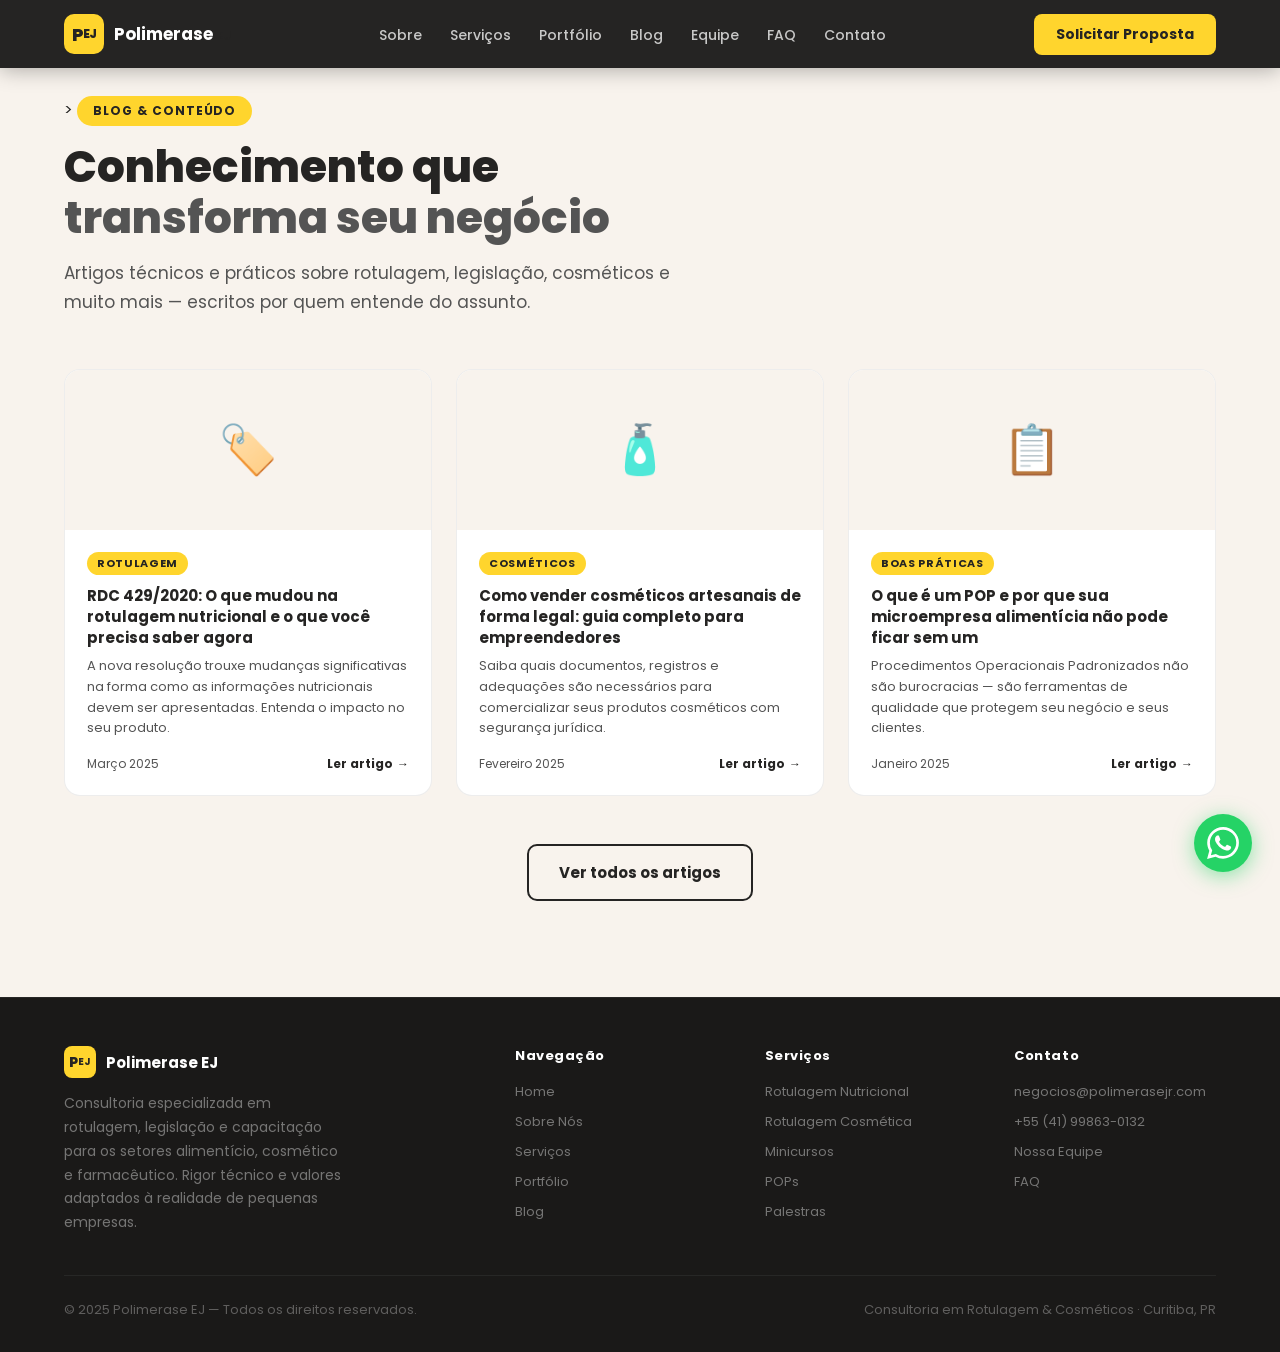
==== blog.html @ e38699f6 "refactor single-page layout into multi-page structure" ====
<head>

<meta charset="UTF-8">
<meta name="viewport" content="width=device-width, initial-scale=1.0">
<meta name="description" content="Polimerase EJ – Consultoria especializada em rotulagem nutricional, rotulagem cosmética, minicursos e palestras para o setor farmacêutico e alimentício. Metodologia baseada em conhecimento técnico atualizado e valores adaptados à realidade de pequenas empresas.">
<meta name="keywords" content="rotulagem nutricional, rotulagem cosmética, consultoria, minicursos, workshop, legislação, empresa júnior, cosmético, nutrição, artesanal, engajamento, vendas, segurança alimentar">
<title>Polimerase EJ – Consultoria em Rotulagem & Cosmética</title>
<link rel="preconnect" href="https://fonts.googleapis.com">
<link rel="preconnect" href="https://fonts.gstatic.com" crossorigin>
<link href="https://fonts.googleapis.com/css2?family=Poppins:ital,wght@0,300;0,400;0,500;0,600;0,700;0,800;1,400&display=swap" rel="stylesheet">
<link rel="stylesheet" href="style.css">


</head>
<body>

<nav id="navbar">

  <a href="index.html" class="nav-logo">
    <div class="nav-logo-icon">P<span style="color:#252423;font-size:12px">EJ</span></div>
    <div class="nav-logo-text">Polimerase <span style="color:#252423;font-size:12px">EJ</span></div>
  </a>
  <ul class="nav-links">
    <li><a href="sobre.html">Sobre</a></li>
    <li><a href="servicos.html">Serviços</a></li>
    <li><a href="portfolio.html">Portfólio</a></li>
    <li><a href="blog.html">Blog</a></li>
    <li><a href="equipe.html">Equipe</a></li>
    <li><a href="faq.html">FAQ</a></li>
    <li><a href="contato.html">Contato</a></li>
  </ul>
  <a href="contato.html" class="nav-cta">Solicitar Proposta</a>
  <button class="hamburger" id="hamburger" aria-label="Menu">
    <span></span><span></span><span></span>
  </button>

</nav>
<div class="mobile-menu" id="mobileMenu">

  <a href="sobre.html" onclick="closeMobile()">Sobre</a>
  <a href="servicos.html" onclick="closeMobile()">Serviços</a>
  <a href="portfolio.html" onclick="closeMobile()">Portfólio</a>
  <a href="blog.html" onclick="closeMobile()">Blog</a>
  <a href="equipe.html" onclick="closeMobile()">Equipe</a>
  <a href="faq.html" onclick="closeMobile()">FAQ</a>
  <a href="contato.html" onclick="closeMobile()">Contato</a>
  <a href="contato.html" class="mobile-cta-btn" onclick="closeMobile()">Solicitar Proposta</a>

</div>

<section id="blog">
>
  <span class="section-tag">Blog & Conteúdo</span>
  <h2 class="section-title">Conhecimento que<br><span>transforma seu negócio</span></h2>
  <p class="section-sub">Artigos técnicos e práticos sobre rotulagem, legislação, cosméticos e muito mais — escritos por quem entende do assunto.</p>
  <div class="blog-grid">

    <div class="post-card">
      <div class="post-thumb">🏷️</div>
      <div class="post-body">
        <span class="post-cat">Rotulagem</span>
        <h3>RDC 429/2020: O que mudou na rotulagem nutricional e o que você precisa saber agora</h3>
        <p>A nova resolução trouxe mudanças significativas na forma como as informações nutricionais devem ser apresentadas. Entenda o impacto no seu produto.</p>
        <div class="post-meta">
          <span class="post-date">Março 2025</span>
          <a href="#" class="post-read">Ler artigo</a>
        </div>
      </div>
    </div>

    <div class="post-card">
      <div class="post-thumb">🧴</div>
      <div class="post-body">
        <span class="post-cat">Cosméticos</span>
        <h3>Como vender cosméticos artesanais de forma legal: guia completo para empreendedores</h3>
        <p>Saiba quais documentos, registros e adequações são necessários para comercializar seus produtos cosméticos com segurança jurídica.</p>
        <div class="post-meta">
          <span class="post-date">Fevereiro 2025</span>
          <a href="#" class="post-read">Ler artigo</a>
        </div>
      </div>
    </div>

    <div class="post-card">
      <div class="post-thumb">📋</div>
      <div class="post-body">
        <span class="post-cat">Boas Práticas</span>
        <h3>O que é um POP e por que sua microempresa alimentícia não pode ficar sem um</h3>
        <p>Procedimentos Operacionais Padronizados não são burocracias — são ferramentas de qualidade que protegem seu negócio e seus clientes.</p>
        <div class="post-meta">
          <span class="post-date">Janeiro 2025</span>
          <a href="#" class="post-read">Ler artigo</a>
        </div>
      </div>
    </div>

  </div>
  <div style="text-align:center;margin-top:48px;">
    <a href="#" class="btn-outline">Ver todos os artigos</a>
  </div>

</section>
<a href="https://wa.me/5541998630132?text=Olá!%20Gostaria%20de%20solicitar%20uma%20proposta%20da%20Polimerase%20EJ." class="wpp-float" target="_blank" aria-label="WhatsApp">

  <svg viewBox="0 0 24 24" xmlns="http://www.w3.org/2000/svg"><path d="M17.472 14.382c-.297-.149-1.758-.867-2.03-.967-.273-.099-.471-.148-.67.15-.197.297-.767.966-.94 1.164-.173.199-.347.223-.644.075-.297-.15-1.255-.463-2.39-1.475-.883-.788-1.48-1.761-1.653-2.059-.173-.297-.018-.458.13-.606.134-.133.298-.347.446-.52.149-.174.198-.298.298-.497.099-.198.05-.371-.025-.52-.075-.149-.669-1.612-.916-2.207-.242-.579-.487-.5-.669-.51-.173-.008-.371-.01-.57-.01-.198 0-.52.074-.792.372-.272.297-1.04 1.016-1.04 2.479 0 1.462 1.065 2.875 1.213 3.074.149.198 2.096 3.2 5.077 4.487.709.306 1.262.489 1.694.625.712.227 1.36.195 1.871.118.571-.085 1.758-.719 2.006-1.413.248-.694.248-1.289.173-1.413-.074-.124-.272-.198-.57-.347m-5.421 7.403h-.004a9.87 9.87 0 01-5.031-1.378l-.361-.214-3.741.982.998-3.648-.235-.374a9.86 9.86 0 01-1.51-5.26c.001-5.45 4.436-9.884 9.888-9.884 2.64 0 5.122 1.03 6.988 2.898a9.825 9.825 0 012.893 6.994c-.003 5.45-4.437 9.884-9.885 9.884m8.413-18.297A11.815 11.815 0 0012.05 0C5.495 0 .16 5.335.157 11.892c0 2.096.547 4.142 1.588 5.945L.057 24l6.305-1.654a11.882 11.882 0 005.683 1.448h.005c6.554 0 11.89-5.335 11.893-11.893a11.821 11.821 0 00-3.48-8.413z"/></svg>

</a>

<footer>

  <div class="footer-grid">
    <div class="footer-brand">
      <div class="footer-logo">
        <div class="icon">P<span style="font-size:10px;color:#252423">EJ</span></div>
        <span>Polimerase EJ</span>
      </div>
      <p>Consultoria especializada em rotulagem, legislação e capacitação para os setores alimentício, cosmético e farmacêutico. Rigor técnico e valores adaptados à realidade de pequenas empresas.</p>
    </div>
    <div class="footer-col">
      <h4>Navegação</h4>
      <a href="#home">Home</a>
      <a href="sobre.html">Sobre Nós</a>
      <a href="servicos.html">Serviços</a>
      <a href="portfolio.html">Portfólio</a>
      <a href="blog.html">Blog</a>
    </div>
    <div class="footer-col">
      <h4>Serviços</h4>
      <a href="servicos.html">Rotulagem Nutricional</a>
      <a href="servicos.html">Rotulagem Cosmética</a>
      <a href="servicos.html">Minicursos</a>
      <a href="servicos.html">POPs</a>
      <a href="servicos.html">Palestras</a>
    </div>
    <div class="footer-col">
      <h4>Contato</h4>
      <a href="mailto:negocios@polimerasejr.com">negocios@polimerasejr.com</a>
      <a href="https://wa.me/5541998630132" target="_blank">+55 (41) 99863-0132</a>
      <a href="equipe.html">Nossa Equipe</a>
      <a href="faq.html">FAQ</a>
    </div>
  </div>
  <div class="footer-bottom">
    <p>© 2025 Polimerase EJ — Todos os direitos reservados.</p>
    <p>Consultoria em Rotulagem & Cosméticos · Curitiba, PR</p>
  </div>

</footer>
---- style.css ----
:root {
    --cinza: #545454;
    --amarelo: #ffd52d;
    --creme: #f8f3ed;
    --amarelo-claro: #fef97f;
    --preto: #252423;
    --branco: #ffffff;
    --sombra: rgba(37,36,35,0.10);
    --sombra-forte: rgba(37,36,35,0.18);
  }
  *, *::before, *::after { box-sizing: border-box; margin: 0; padding: 0; }
  html { scroll-behavior: smooth; }
  body {
    font-family: 'Poppins', sans-serif;
    background: var(--creme);
    color: var(--preto);
    overflow-x: hidden;
  }

  /* ── NAVBAR ── */
  nav {
    position: fixed; top: 0; left: 0; width: 100%; z-index: 1000;
    background: var(--preto);
    display: flex; align-items: center; justify-content: space-between;
    padding: 0 5%;
    height: 68px;
    box-shadow: 0 2px 20px rgba(0,0,0,0.3);
  }
  .nav-logo {
    display: flex; align-items: center; gap: 10px; text-decoration: none;
  }
  .nav-logo-icon {
    width: 40px; height: 40px;
    background: var(--amarelo);
    border-radius: 10px;
    display: flex; align-items: center; justify-content: center;
    font-weight: 800; font-size: 18px; color: var(--preto);
    letter-spacing: -1px;
  }
  .nav-logo-text { color: #fff; font-weight: 700; font-size: 17px; line-height: 1.1; }
  .nav-logo-text span { color: var(--amarelo); }
  .nav-links { display: flex; gap: 28px; list-style: none; }
  .nav-links a {
    color: rgba(255,255,255,0.75);
    text-decoration: none; font-size: 14px; font-weight: 500;
    transition: color 0.2s;
  }
  .nav-links a:hover { color: var(--amarelo); }
  .nav-cta {
    background: var(--amarelo); color: var(--preto);
    padding: 10px 22px; border-radius: 8px;
    font-weight: 700; font-size: 14px; text-decoration: none;
    transition: background 0.2s, transform 0.15s;
    white-space: nowrap;
  }
  .nav-cta:hover { background: var(--amarelo-claro); transform: translateY(-1px); }
  .hamburger { display: none; flex-direction: column; gap: 5px; cursor: pointer; background: none; border: none; padding: 4px; }
  .hamburger span { display: block; width: 24px; height: 2px; background: #fff; border-radius: 2px; transition: 0.3s; }
  .mobile-menu {
    display: none; position: fixed; top: 68px; left: 0; width: 100%;
    background: var(--preto); padding: 20px 5% 28px;
    flex-direction: column; gap: 6px; z-index: 999;
    box-shadow: 0 8px 30px rgba(0,0,0,0.3);
  }
  .mobile-menu.open { display: flex; }
  .mobile-menu a {
    color: rgba(255,255,255,0.8); text-decoration: none;
    font-size: 16px; font-weight: 500; padding: 10px 0;
    border-bottom: 1px solid rgba(255,255,255,0.08);
  }
  .mobile-menu a:hover { color: var(--amarelo); }
  .mobile-cta-btn {
    margin-top: 12px;
    background: var(--amarelo); color: var(--preto) !important;
    text-align: center; border-radius: 8px; padding: 14px !important;
    font-weight: 700 !important; border-bottom: none !important;
  }

  /* ── SECTIONS COMUM ── */
  section { padding: 96px 5%; }
  .section-tag {
    display: inline-block;
    background: var(--amarelo); color: var(--preto);
    font-size: 12px; font-weight: 700; letter-spacing: 0.08em;
    text-transform: uppercase; padding: 6px 16px; border-radius: 40px;
    margin-bottom: 16px;
  }
  h2.section-title {
    font-size: clamp(28px, 4vw, 44px);
    font-weight: 800; line-height: 1.15;
    color: var(--preto); margin-bottom: 16px;
  }
  h2.section-title span { color: var(--cinza); }
  .section-sub {
    font-size: 17px; color: var(--cinza); line-height: 1.7;
    max-width: 620px; margin-bottom: 52px;
  }
  .btn-primary {
    display: inline-flex; align-items: center; gap: 10px;
    background: var(--amarelo); color: var(--preto);
    padding: 16px 32px; border-radius: 10px;
    font-weight: 700; font-size: 16px; text-decoration: none;
    transition: background 0.2s, transform 0.15s, box-shadow 0.2s;
    box-shadow: 0 4px 16px rgba(255,213,45,0.35);
  }
  .btn-primary:hover { background: #f5c900; transform: translateY(-2px); box-shadow: 0 8px 24px rgba(255,213,45,0.4); }
  .btn-outline {
    display: inline-flex; align-items: center; gap: 10px;
    background: transparent; color: var(--preto);
    padding: 15px 30px; border-radius: 10px; border: 2px solid var(--preto);
    font-weight: 700; font-size: 15px; text-decoration: none;
    transition: all 0.2s;
  }
  .btn-outline:hover { background: var(--preto); color: #fff; }

  /* ── HERO ── */
  #home {
    min-height: 100vh;
    background: var(--preto);
    display: flex; align-items: center;
    padding-top: 68px;
    position: relative; overflow: hidden;
  }
  .hero-bg-shape {
    position: absolute; top: -80px; right: -120px;
    width: 600px; height: 600px;
    background: radial-gradient(ellipse, rgba(255,213,45,0.15) 0%, transparent 70%);
    border-radius: 50%;
    pointer-events: none;
  }
  .hero-bg-dots {
    position: absolute; bottom: 40px; left: 5%;
    opacity: 0.08; font-size: 200px; font-weight: 900; color: #fff;
    user-select: none; line-height: 1; letter-spacing: -10px;
  }
  .hero-inner {
    position: relative; z-index: 2;
    display: grid; grid-template-columns: 1fr 1fr; gap: 60px;
    align-items: center; width: 100%;
  }
  .hero-badge {
    display: inline-flex; align-items: center; gap: 8px;
    background: rgba(255,213,45,0.12); border: 1px solid rgba(255,213,45,0.3);
    color: var(--amarelo); font-size: 13px; font-weight: 600;
    padding: 8px 16px; border-radius: 40px; margin-bottom: 24px;
  }
  .hero-badge::before { content: '●'; font-size: 8px; animation: blink 2s infinite; }
  @keyframes blink { 0%,100%{opacity:1} 50%{opacity:0.3} }
  .hero-title {
    font-size: clamp(34px, 5vw, 62px);
    font-weight: 800; line-height: 1.1; color: #fff;
    margin-bottom: 24px;
  }
  .hero-title .accent { color: var(--amarelo); }
  .hero-desc {
    font-size: 17px; color: rgba(255,255,255,0.65);
    line-height: 1.75; margin-bottom: 36px; max-width: 500px;
  }
  .hero-ctas { display: flex; gap: 16px; flex-wrap: wrap; }
  .btn-wpp {
    display: inline-flex; align-items: center; gap: 10px;
    background: #25D366; color: #fff;
    padding: 16px 28px; border-radius: 10px;
    font-weight: 700; font-size: 15px; text-decoration: none;
    transition: background 0.2s, transform 0.15s;
  }
  .btn-wpp:hover { background: #1ebe5d; transform: translateY(-2px); }
  .hero-stats {
    display: flex; gap: 32px; margin-top: 48px; flex-wrap: wrap;
  }
  .hero-stat { border-left: 3px solid var(--amarelo); padding-left: 16px; }
  .hero-stat .num { font-size: 30px; font-weight: 800; color: #fff; line-height: 1; }
  .hero-stat .lbl { font-size: 13px; color: rgba(255,255,255,0.5); margin-top: 4px; }
  .hero-visual {
    display: flex; flex-direction: column; gap: 16px; align-items: flex-end;
  }
  .hero-card {
    background: rgba(255,255,255,0.05);
    border: 1px solid rgba(255,255,255,0.1);
    border-radius: 16px; padding: 24px 28px;
    width: 100%; max-width: 380px;
    animation: floatCard 6s ease-in-out infinite;
  }
  .hero-card:nth-child(2) { animation-delay: -3s; max-width: 340px; margin-right: 20px; }
  @keyframes floatCard { 0%,100%{transform:translateY(0)} 50%{transform:translateY(-10px)} }
  .hero-card-icon { font-size: 28px; margin-bottom: 12px; }
  .hero-card-title { font-size: 15px; font-weight: 700; color: #fff; margin-bottom: 6px; }
  .hero-card-desc { font-size: 13px; color: rgba(255,255,255,0.5); line-height: 1.5; }
  .hero-card-tag {
    display: inline-block; margin-top: 12px;
    background: rgba(255,213,45,0.15); color: var(--amarelo);
    font-size: 11px; font-weight: 600; padding: 4px 12px; border-radius: 20px;
  }

  /* ── SERVIÇOS STRIP ── */
  .services-strip {
    background: var(--amarelo);
    padding: 20px 5%;
    display: flex; align-items: center; gap: 32px; overflow: hidden;
  }
  .services-strip p {
    white-space: nowrap; font-size: 14px; font-weight: 600; color: var(--preto);
    opacity: 0.5;
  }
  .strip-items {
    display: flex; gap: 32px; animation: marquee 25s linear infinite;
  }
  .strip-item {
    display: flex; align-items: center; gap: 8px;
    white-space: nowrap; font-size: 14px; font-weight: 600; color: var(--preto);
  }
  .strip-item::before { content: '◆'; font-size: 10px; opacity: 0.4; }
  @keyframes marquee { 0%{transform:translateX(0)} 100%{transform:translateX(-50%)} }

  /* ── SOBRE ── */
  #sobre { background: var(--creme); }
  .sobre-grid { display: grid; grid-template-columns: 1fr 1fr; gap: 72px; align-items: center; }
  .sobre-visual {
    position: relative;
  }
  .sobre-img-placeholder {
    background: var(--preto);
    border-radius: 20px;
    aspect-ratio: 4/3;
    display: flex; align-items: center; justify-content: center;
    flex-direction: column; gap: 16px;
    position: relative; overflow: hidden;
  }
  .sobre-img-placeholder::before {
    content: '';
    position: absolute; inset: 0;
    background: radial-gradient(ellipse at 70% 30%, rgba(255,213,45,0.2), transparent 60%);
  }
  .sobre-img-emoji { font-size: 64px; position: relative; z-index: 1; }
  .sobre-img-text { color: rgba(255,255,255,0.4); font-size: 14px; font-weight: 500; position: relative; z-index: 1; }
  .sobre-badge-float {
    position: absolute; bottom: -20px; right: -20px;
    background: var(--amarelo); border-radius: 14px;
    padding: 16px 22px;
    box-shadow: 0 8px 30px rgba(255,213,45,0.4);
  }
  .sobre-badge-float .num { font-size: 28px; font-weight: 800; color: var(--preto); line-height: 1; }
  .sobre-badge-float .txt { font-size: 12px; color: var(--preto); opacity: 0.7; }
  .valores-grid { display: grid; grid-template-columns: 1fr 1fr; gap: 16px; margin-top: 32px; }
  .valor-card {
    background: #fff; border-radius: 12px; padding: 20px;
    border: 1.5px solid rgba(84,84,84,0.1);
  }
  .valor-card .icon { font-size: 22px; margin-bottom: 8px; }
  .valor-card h4 { font-size: 14px; font-weight: 700; margin-bottom: 4px; }
  .valor-card p { font-size: 13px; color: var(--cinza); line-height: 1.5; }

  /* ── POR QUE NÓS ── */
  #diferenciais { background: var(--preto); color: #fff; }
  #diferenciais h2.section-title { color: #fff; }
  #diferenciais h2.section-title span { color: var(--amarelo); }
  #diferenciais .section-sub { color: rgba(255,255,255,0.55); }
  .diferenciais-grid { display: grid; grid-template-columns: repeat(3,1fr); gap: 24px; }
  .dif-card {
    background: rgba(255,255,255,0.04); border: 1px solid rgba(255,255,255,0.08);
    border-radius: 16px; padding: 32px;
    transition: border-color 0.2s, transform 0.2s;
  }
  .dif-card:hover { border-color: rgba(255,213,45,0.4); transform: translateY(-4px); }
  .dif-icon {
    width: 52px; height: 52px;
    background: rgba(255,213,45,0.12); border-radius: 12px;
    display: flex; align-items: center; justify-content: center;
    font-size: 24px; margin-bottom: 20px;
  }
  .dif-card h3 { font-size: 17px; font-weight: 700; color: #fff; margin-bottom: 10px; }
  .dif-card p { font-size: 14px; color: rgba(255,255,255,0.5); line-height: 1.7; }

  /* ── SERVIÇOS ── */
  #servicos { background: var(--creme); }
  .servicos-grid { display: grid; grid-template-columns: repeat(3,1fr); gap: 24px; }
  .servico-card {
    background: #fff; border-radius: 16px; padding: 32px;
    border: 1.5px solid rgba(84,84,84,0.1);
    transition: transform 0.2s, box-shadow 0.2s, border-color 0.2s;
    position: relative; overflow: hidden;
  }
  .servico-card::after {
    content: '';
    position: absolute; bottom: 0; left: 0; right: 0;
    height: 3px; background: var(--amarelo);
    transform: scaleX(0); transition: transform 0.3s;
    transform-origin: left;
  }
  .servico-card:hover { transform: translateY(-6px); box-shadow: 0 16px 48px var(--sombra-forte); border-color: transparent; }
  .servico-card:hover::after { transform: scaleX(1); }
  .servico-num { font-size: 48px; font-weight: 800; color: var(--amarelo-claro); line-height: 1; margin-bottom: 12px; }
  .servico-icon { font-size: 36px; margin-bottom: 16px; }
  .servico-card h3 { font-size: 18px; font-weight: 700; margin-bottom: 10px; }
  .servico-card p { font-size: 14px; color: var(--cinza); line-height: 1.65; }
  .servico-tags { display: flex; flex-wrap: wrap; gap: 8px; margin-top: 16px; }
  .servico-tag {
    background: var(--creme); color: var(--cinza);
    font-size: 11px; font-weight: 600; padding: 4px 12px; border-radius: 20px;
    border: 1px solid rgba(84,84,84,0.15);
  }

  /* ── PORTFÓLIO ── */
  #portfolio { background: #fff; }
  .portfolio-grid { display: grid; grid-template-columns: repeat(3,1fr); gap: 24px; }
  .case-card {
    border-radius: 16px; overflow: hidden;
    border: 1.5px solid rgba(84,84,84,0.1);
    transition: transform 0.2s, box-shadow 0.2s;
  }
  .case-card:hover { transform: translateY(-4px); box-shadow: 0 16px 48px var(--sombra); }
  .case-img {
    height: 180px;
    display: flex; align-items: center; justify-content: center;
    font-size: 56px;
    position: relative; overflow: hidden;
  }
  .case-img.c1 { background: linear-gradient(135deg, #ffd52d22, #ffd52d44); }
  .case-img.c2 { background: linear-gradient(135deg, #54545422, #54545433); }
  .case-img.c3 { background: linear-gradient(135deg, #fef97f44, #ffd52d33); }
  .case-body { padding: 24px; background: #fff; }
  .case-category {
    font-size: 11px; font-weight: 700; letter-spacing: 0.06em;
    text-transform: uppercase; color: var(--cinza);
    margin-bottom: 8px;
  }
  .case-body h3 { font-size: 16px; font-weight: 700; margin-bottom: 8px; }
  .case-body p { font-size: 13px; color: var(--cinza); line-height: 1.6; }
  .case-result {
    margin-top: 16px;
    background: var(--creme); border-radius: 10px; padding: 12px 16px;
    display: flex; align-items: center; gap: 10px;
  }
  .case-result .metric { font-size: 20px; font-weight: 800; color: var(--preto); }
  .case-result .metric-lbl { font-size: 12px; color: var(--cinza); }

  /* ── BLOG ── */
  #blog { background: var(--creme); }
  .blog-grid { display: grid; grid-template-columns: repeat(3,1fr); gap: 24px; }
  .post-card {
    background: #fff; border-radius: 16px; overflow: hidden;
    border: 1.5px solid rgba(84,84,84,0.1);
    transition: transform 0.2s, box-shadow 0.2s;
  }
  .post-card:hover { transform: translateY(-4px); box-shadow: 0 12px 36px var(--sombra); }
  .post-thumb {
    height: 160px; display: flex; align-items: center; justify-content: center;
    font-size: 48px;
    background: var(--creme);
  }
  .post-body { padding: 22px; }
  .post-cat {
    display: inline-block;
    font-size: 11px; font-weight: 700; text-transform: uppercase; letter-spacing: 0.06em;
    color: var(--preto); background: var(--amarelo);
    padding: 3px 10px; border-radius: 20px; margin-bottom: 10px;
  }
  .post-body h3 { font-size: 15px; font-weight: 700; line-height: 1.4; margin-bottom: 8px; }
  .post-body p { font-size: 13px; color: var(--cinza); line-height: 1.6; }
  .post-meta { display: flex; align-items: center; justify-content: space-between; margin-top: 16px; }
  .post-date { font-size: 12px; color: var(--cinza); }
  .post-read {
    font-size: 12px; font-weight: 700; color: var(--preto);
    text-decoration: none;
    display: flex; align-items: center; gap: 4px;
  }
  .post-read::after { content: '→'; }

  /* ── EQUIPE ── */
  #equipe { background: #fff; }
  .equipe-grid { display: grid; grid-template-columns: repeat(4,1fr); gap: 24px; }
  .membro-card {
    border-radius: 16px; overflow: hidden;
    border: 1.5px solid rgba(84,84,84,0.1);
    text-align: center;
    transition: transform 0.2s, box-shadow 0.2s;
  }
  .membro-card:hover { transform: translateY(-4px); box-shadow: 0 12px 36px var(--sombra); }
  .membro-foto {
    height: 160px;
    display: flex; align-items: center; justify-content: center;
    font-size: 64px;
    background: var(--creme);
  }
  .membro-info { padding: 20px 16px; background: #fff; }
  .membro-info h3 { font-size: 15px; font-weight: 700; margin-bottom: 4px; }
  .membro-info .cargo { font-size: 12px; color: var(--cinza); margin-bottom: 10px; }
  .membro-info .area {
    display: inline-block;
    background: var(--creme); color: var(--cinza);
    font-size: 11px; font-weight: 600; padding: 4px 12px; border-radius: 20px;
  }

  /* ── FAQ ── */
  #faq { background: var(--creme); }
  .faq-inner { max-width: 760px; margin: 0 auto; }
  .faq-item {
    background: #fff; border-radius: 14px; margin-bottom: 12px;
    border: 1.5px solid rgba(84,84,84,0.1);
    overflow: hidden;
  }
  .faq-question {
    display: flex; align-items: center; justify-content: space-between;
    padding: 22px 24px; cursor: pointer;
    font-weight: 600; font-size: 15px;
    transition: background 0.2s;
  }
  .faq-question:hover { background: var(--creme); }
  .faq-arrow {
    width: 28px; height: 28px;
    background: var(--creme); border-radius: 50%;
    display: flex; align-items: center; justify-content: center;
    font-size: 14px; flex-shrink: 0;
    transition: transform 0.3s, background 0.2s;
  }
  .faq-item.open .faq-arrow { transform: rotate(180deg); background: var(--amarelo); }
  .faq-answer {
    max-height: 0; overflow: hidden; transition: max-height 0.4s ease;
    padding: 0 24px;
  }
  .faq-answer-inner {
    padding-bottom: 22px;
    font-size: 14px; color: var(--cinza); line-height: 1.75;
    border-top: 1px solid rgba(84,84,84,0.1); padding-top: 16px;
  }
  .faq-item.open .faq-answer { max-height: 500px; }

  /* ── CONTATO ── */
  #contato { background: var(--preto); }
  #contato h2.section-title { color: #fff; }
  #contato h2.section-title span { color: var(--amarelo); }
  #contato .section-sub { color: rgba(255,255,255,0.5); }
  .contato-grid { display: grid; grid-template-columns: 1fr 1fr; gap: 64px; align-items: start; }
  .contato-info { }
  .contato-item {
    display: flex; gap: 16px; align-items: flex-start; margin-bottom: 28px;
  }
  .contato-icon {
    width: 46px; height: 46px; flex-shrink: 0;
    background: rgba(255,213,45,0.1); border-radius: 12px;
    display: flex; align-items: center; justify-content: center; font-size: 20px;
  }
  .contato-item h4 { font-size: 13px; font-weight: 600; color: rgba(255,255,255,0.4); margin-bottom: 4px; }
  .contato-item a, .contato-item p {
    font-size: 15px; color: #fff; text-decoration: none; font-weight: 500;
  }
  .contato-item a:hover { color: var(--amarelo); }
  .btn-wpp-big {
    display: flex; align-items: center; justify-content: center; gap: 12px;
    background: #25D366; color: #fff;
    padding: 18px 32px; border-radius: 12px; text-decoration: none;
    font-weight: 700; font-size: 17px; margin-top: 32px;
    transition: background 0.2s, transform 0.15s;
    box-shadow: 0 4px 20px rgba(37,211,102,0.3);
  }
  .btn-wpp-big:hover { background: #1ebe5d; transform: translateY(-2px); }
  .form-orcamento {
    background: rgba(255,255,255,0.04); border: 1px solid rgba(255,255,255,0.08);
    border-radius: 20px; padding: 36px;
  }
  .form-orcamento h3 { color: #fff; font-size: 20px; font-weight: 700; margin-bottom: 24px; }
  .form-group { margin-bottom: 16px; }
  .form-group label {
    display: block; font-size: 13px; font-weight: 600;
    color: rgba(255,255,255,0.5); margin-bottom: 6px;
  }
  .form-group input, .form-group select, .form-group textarea {
    width: 100%; background: rgba(255,255,255,0.06);
    border: 1px solid rgba(255,255,255,0.1); border-radius: 10px;
    padding: 13px 16px; color: #fff; font-family: 'Poppins', sans-serif;
    font-size: 14px; transition: border-color 0.2s;
    outline: none;
  }
  .form-group input::placeholder, .form-group textarea::placeholder { color: rgba(255,255,255,0.25); }
  .form-group input:focus, .form-group select:focus, .form-group textarea:focus {
    border-color: var(--amarelo);
  }
  .form-group select { cursor: pointer; }
  .form-group select option { background: var(--preto); }
  .form-group textarea { resize: vertical; min-height: 100px; }
  .form-row { display: grid; grid-template-columns: 1fr 1fr; gap: 12px; }
  .btn-submit {
    width: 100%; background: var(--amarelo); color: var(--preto);
    padding: 16px; border: none; border-radius: 10px;
    font-family: 'Poppins', sans-serif; font-size: 16px; font-weight: 700;
    cursor: pointer; margin-top: 8px;
    transition: background 0.2s, transform 0.15s;
  }
  .btn-submit:hover { background: var(--amarelo-claro); transform: translateY(-1px); }

  /* ── FOOTER ── */
  footer {
    background: #1a1918; padding: 48px 5% 32px;
    border-top: 1px solid rgba(255,255,255,0.06);
  }
  .footer-grid { display: grid; grid-template-columns: 2fr 1fr 1fr 1fr; gap: 48px; margin-bottom: 40px; }
  .footer-brand p { font-size: 14px; color: rgba(255,255,255,0.4); line-height: 1.7; margin-top: 14px; max-width: 280px; }
  .footer-col h4 { color: #fff; font-size: 13px; font-weight: 700; margin-bottom: 16px; letter-spacing: 0.04em; }
  .footer-col a { display: block; color: rgba(255,255,255,0.4); text-decoration: none; font-size: 13px; margin-bottom: 10px; transition: color 0.2s; }
  .footer-col a:hover { color: var(--amarelo); }
  .footer-bottom {
    border-top: 1px solid rgba(255,255,255,0.06); padding-top: 24px;
    display: flex; align-items: center; justify-content: space-between;
    flex-wrap: wrap; gap: 12px;
  }
  .footer-bottom p { font-size: 13px; color: rgba(255,255,255,0.3); }
  .footer-logo { display: flex; align-items: center; gap: 10px; }
  .footer-logo .icon {
    width: 32px; height: 32px; background: var(--amarelo); border-radius: 8px;
    display: flex; align-items: center; justify-content: center;
    font-weight: 800; font-size: 14px; color: var(--preto);
  }
  .footer-logo span { color: #fff; font-weight: 700; font-size: 15px; }

  /* ── FLOATING WPP ── */
  .wpp-float {
    position: fixed; bottom: 28px; right: 28px; z-index: 999;
    width: 58px; height: 58px;
    background: #25D366; border-radius: 50%;
    display: flex; align-items: center; justify-content: center;
    box-shadow: 0 4px 20px rgba(37,211,102,0.5);
    text-decoration: none;
    transition: transform 0.2s;
    animation: pulse-wpp 3s ease-in-out infinite;
  }
  .wpp-float:hover { transform: scale(1.1); }
  @keyframes pulse-wpp {
    0%,100%{ box-shadow: 0 4px 20px rgba(37,211,102,0.5) }
    50%{ box-shadow: 0 4px 40px rgba(37,211,102,0.8) }
  }
  .wpp-float svg { width: 32px; height: 32px; fill: #fff; }

  /* ── RESPONSIVE ── */
  @media (max-width: 960px) {
    .nav-links, .nav-cta { display: none; }
    .hamburger { display: flex; }
    .hero-inner { grid-template-columns: 1fr; }
    .hero-visual { display: none; }
    .sobre-grid { grid-template-columns: 1fr; }
    .sobre-visual { order: -1; }
    .diferenciais-grid { grid-template-columns: 1fr 1fr; }
    .servicos-grid { grid-template-columns: 1fr 1fr; }
    .portfolio-grid { grid-template-columns: 1fr; }
    .blog-grid { grid-template-columns: 1fr; }
    .equipe-grid { grid-template-columns: 1fr 1fr; }
    .contato-grid { grid-template-columns: 1fr; }
    .footer-grid { grid-template-columns: 1fr 1fr; }
  }
  @media (max-width: 600px) {
    section { padding: 72px 5%; }
    .diferenciais-grid { grid-template-columns: 1fr; }
    .servicos-grid { grid-template-columns: 1fr; }
    .equipe-grid { grid-template-columns: 1fr; }
    .footer-grid { grid-template-columns: 1fr; }
    .form-row { grid-template-columns: 1fr; }
    .valores-grid { grid-template-columns: 1fr; }
  }
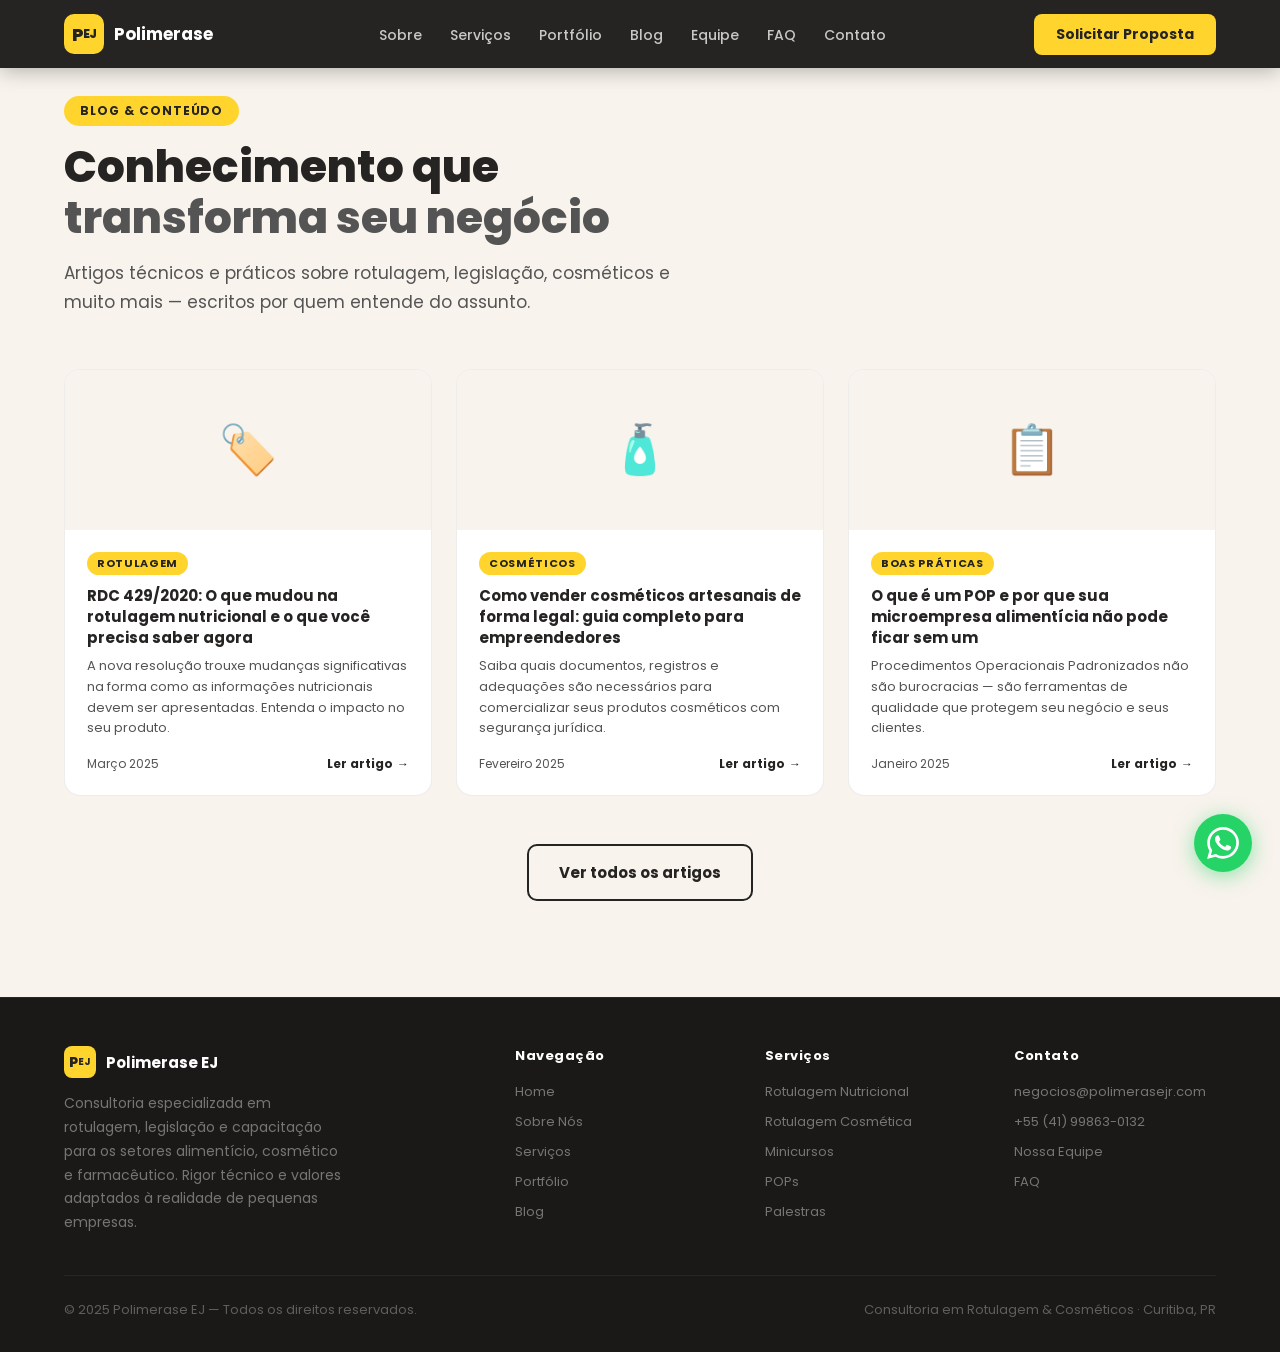
==== commit 196ef3e9: "arrumando detalhes" ====
--- a/blog.html
+++ b/blog.html
@@ -49,7 +49,7 @@
 </div>
 
 <section id="blog">
->
+
   <span class="section-tag">Blog & Conteúdo</span>
   <h2 class="section-title">Conhecimento que<br><span>transforma seu negócio</span></h2>
   <p class="section-sub">Artigos técnicos e práticos sobre rotulagem, legislação, cosméticos e muito mais — escritos por quem entende do assunto.</p>
